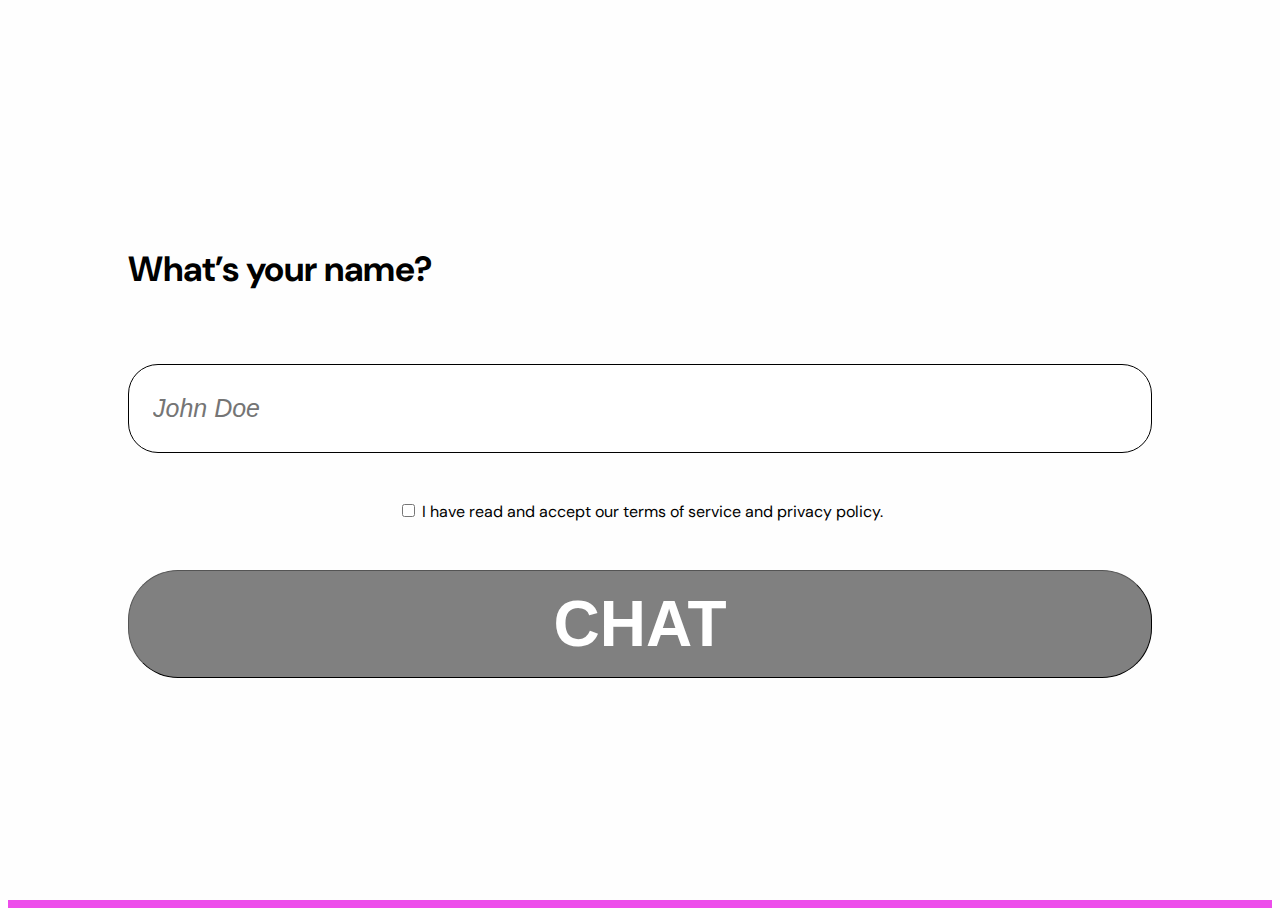
==== chat/index.html @ 2d81bc9c "immprove styling of chat" ====
<!DOCTYPE html>
<html lang="en">
<head>
    <meta charset="utf-8">
    <meta http-equiv="X-UA-Compatible" content="IE=edge">
    <meta name="viewport" content="width=device-width, initial-scale=1, shrink-to-fit=no">

    <title>Title</title>

    <script src="http://ajax.googleapis.com/ajax/libs/jquery/1.7.2/jquery.min.js"></script>
    <link rel="preconnect" href="https://fonts.googleapis.com">
    <link rel="preconnect" href="https://fonts.gstatic.com" crossorigin>
    <link href="https://fonts.googleapis.com/css2?family=DM+Sans:wght@400;700&display=swap" rel="stylesheet">

    <link rel="stylesheet" href="chat.css">
    <link rel="stylesheet" href="login.css">
    <script src="app.js"></script>
</head>
<body>
<div id="app" class="app">
    <div class="content">
        <div id="messages" class="chat"></div>
        <div id="footer-container">
            <div class="footer">
                <input type="text" placeholder="Type your message..." id="message-box">
                <button class="send-button" id="send-button">
                    <div class="send-icon">
                        <svg xmlns="http://www.w3.org/2000/svg" xmlns:xlink="http://www.w3.org/1999/xlink"
                             aria-hidden="true" role="img" preserveAspectRatio="xMidYMid meet"
                             viewBox="0 0 24 24">
                            <path fill="none" stroke-linecap="round" stroke-linejoin="round"
                                  stroke-width="2" style="stroke: currentColor;"
                                  d="M9.912 12H4L2.023 4.135A.662.662 0 0 1 2 3.995c-.022-.721.772-1.221 1.46-.891L22
                         12L3.46 20.896c-.68.327-1.464-.159-1.46-.867a.66.66 0 0 1 .033-.186L3.5 15"/>
                        </svg>
                    </div>
                </button>
            </div>
        </div>
    </div>
    <div class="modal" id="modal">
        <h1 class="login-header">What’s your name?</h1>
        <input type="text" id="login-username" placeholder="John Doe" class="login-name-input">
        <div class="login-consent-group flex">
            <input type="checkbox" id="login-consent" class="login-consent-checkbox">
            <label for="login-consent">I have read and accept our terms of service and privacy policy.</label>
        </div>
        <button id="login-button" class="login-button-base login-button-disabled">CHAT</button>
    </div>
</div>
</body>
</html>
---- chat/chat.css ----
body {
    font-family: 'DM Sans', sans-serif;
    -webkit-font-smoothing: antialiased;
    -moz-osx-font-smoothing: grayscale;
    overflow: hidden;
}

.app {
    height: 100vh;
    overflow: scroll;
    background: linear-gradient(180deg, #9244F3 6.39%, #ED4DEB 98.7%);
    flex-direction: column;
    display: flex;
    justify-content: center;
    align-items: center;
}

.content {
    width: 50vw;
    height: 100vh;
    background: #fefefe;
    position: relative;
    justify-self: center;
    float: bottom;
    overflow: hidden;
    border-radius: 0.5rem;
    margin-top: 3vh;
    margin-bottom: 3vh;
}

.foot-container {
    position: fixed;
    bottom: 0;
    width: 100%;
    overflow: hidden;
    padding-top: 2rem;
}

.footer {
    width: 91%;
    padding-left: 2rem;
    display: flex;
    flex-direction: row;
    justify-content: space-around;
    gap: 4rem;
    padding-top: 2rem;
}

input[type="text"] {
    font-style: italic;
    font-weight: 300;
    font-size: 25px;
    border: 1px solid;
    border-radius: 30px;
    padding: 1.5rem;
    min-width: 65%;
}

.send-button {
    width: 5rem;
    height: 5rem;
    border-radius: 30px;
    border: 0;
    background: linear-gradient(180deg, #9244F3 6.39%, #ED4DEB 98.7%);
    color: white;
    cursor: pointer;
}
.send-button:active {
    transform: translateY(1px);
}
.send-icon {
    width: 3rem;
    height: 3rem;
    margin: auto;
}
.chat{
    margin-top: 2vh;
    display: flex;
    flex-direction: column;
    gap: 2rem;
    overflow-y: scroll;
    max-height: 80%;
    width: 100%;
    -webkit-overflow-scrolling: touch;
}
.message-container{
    display: flex;
    flex-direction: column;
    padding-left: 2rem;
    padding-right: 2rem;
}
.message {
    color: white;
    font-style: normal;
    font-weight: 400;
    font-size: 25px;
    line-height: 29px;
    padding: 1rem;
    max-width: 50%;
    position: relative;
}
.message-user {
    background-color: #9244F3;
    border-radius: 30px 30px 0 30px;
    align-self: flex-end;
}
.message-partner {
    background-color: #ED4DEB;
    border-radius: 0 30px 30px 30px;
    align-self: flex-start;
}
.author {
    font-size: 20px;
    padding-bottom: 0.5rem;
    padding-left: 0.5rem;
    color: #717171;
}
---- chat/login.css ----
.modal {
    position: absolute;
    top: 0;
    left: 0;
    width: 80vw;
    height: 100vh;
    background-color: #fefefe;
    display: flex;
    flex-direction: column;
    justify-content: center;
    align-content: center;
    gap: 3em;
    padding-left: 10vw;
    padding-right: 10vw;
}

.login-header {
    font-style: normal;
    font-weight: 700;
    font-size: 35px;
    line-height: 47px;
}

.login-name-input {
    border: 2px solid rgba(0, 0, 0, 0.5);
    box-sizing: border-box;
    border-radius: 30px;
    padding: 10px;
    font-style: italic;
    font-weight: 300;
    font-size: 25px;
    line-height: 39px;
}

.login-consent-group {
    flex-direction: row;
    width: 50%;
    margin-left: auto;
    margin-right: auto;
    text-align: center;
    gap: 1em;
}

.login-button-base {
    border-radius: 50px;
    font-style: normal;
    font-weight: 900;
    font-size: 4rem;
    color: #FFFFFF;
    padding: 1rem 3rem 1rem 3rem;
    cursor: pointer;
    border-width: 1px;
}

.login-button {
    background: linear-gradient(93.82deg, #9244F3 6.39%, #ED4DEB 98.7%);
    border-style: solid;
    border-color: transparent;
}

.login-button:hover {
    box-shadow:0px 0px 0px 4px #ED4DEB inset;
    background: #fefefe;
    background-image: linear-gradient(93.82deg, #9244F3 6.39%, #ED4DEB 98.7%);
    -webkit-background-clip: text;
    -webkit-text-fill-color: transparent;
}

button:active {
    transform: translateY(1px);
}

.login-button-disabled {
    background-color: gray;
    cursor: not-allowed;
}

input[type="checkbox"] {
    accent-color: #ED4DEB;
}
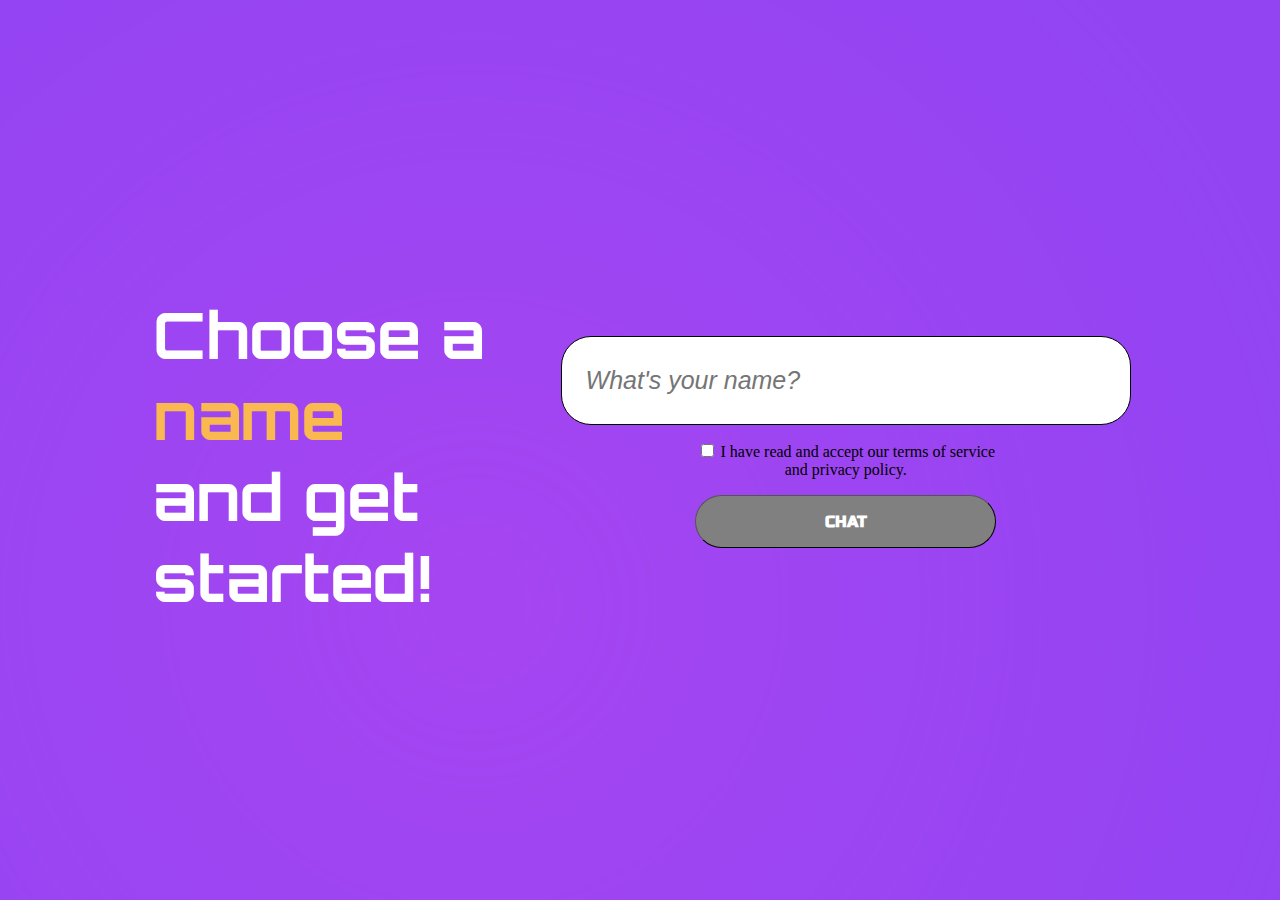
==== commit a8dc8812: "chat styling verändert" ====
--- a/chat/index.html
+++ b/chat/index.html
@@ -5,20 +5,25 @@
     <meta http-equiv="X-UA-Compatible" content="IE=edge">
     <meta name="viewport" content="width=device-width, initial-scale=1, shrink-to-fit=no">
 
-    <title>Title</title>
+    <title>Social Funsolation Chat</title>
 
     <script src="http://ajax.googleapis.com/ajax/libs/jquery/1.7.2/jquery.min.js"></script>
     <link rel="preconnect" href="https://fonts.googleapis.com">
     <link rel="preconnect" href="https://fonts.gstatic.com" crossorigin>
     <link href="https://fonts.googleapis.com/css2?family=DM+Sans:wght@400;700&display=swap" rel="stylesheet">
+    <link href="https://fonts.googleapis.com/css2?family=Orbitron:wght@600&family=Russo+One&display=swap" rel="stylesheet">
 
     <link rel="stylesheet" href="chat.css">
     <link rel="stylesheet" href="login.css">
     <script src="app.js"></script>
+    
 </head>
 <body>
 <div id="app" class="app">
     <div class="content">
+        <div class="header">
+            <h1> Welcome to the chat!</h1>
+        </div>
         <div id="messages" class="chat"></div>
         <div id="footer-container">
             <div class="footer">
@@ -39,14 +44,25 @@
         </div>
     </div>
     <div class="modal" id="modal">
-        <h1 class="login-header">What’s your name?</h1>
-        <input type="text" id="login-username" placeholder="John Doe" class="login-name-input">
-        <div class="login-consent-group flex">
-            <input type="checkbox" id="login-consent" class="login-consent-checkbox">
-            <label for="login-consent">I have read and accept our terms of service and privacy policy.</label>
+        <div class="row">
+            <div class="left">
+                <h1 class="whiteh1" style="margin-bottom: -3vw;">
+                <span>Choose a</span>
+                 <span class="orangeh1">name</span>  
+                 <br>
+                 <span>and get started!</span>
+                </h1>
+            </div>
+            <div class="right">
+                    <input type="text" id="login-username" placeholder="What's your name?" class="login-name-input">
+                    <div class="login-consent-group flex">
+                        <input type="checkbox" id="login-consent" class="login-consent-checkbox">
+                            <label for="login-consent">I have read and accept our terms of service and privacy policy.</label>
+                    </div>
+                <button id="login-button" class="login-button-base login-button-disabled">CHAT</button>
+            </div>
         </div>
-        <button id="login-button" class="login-button-base login-button-disabled">CHAT</button>
-    </div>
+    </div>    
 </div>
 </body>
 </html>--- a/chat/chat.css
+++ b/chat/chat.css
@@ -1,49 +1,29 @@
 body {
-    font-family: 'DM Sans', sans-serif;
+    /*font-family: 'DM Sans', sans-serif;*/
     -webkit-font-smoothing: antialiased;
     -moz-osx-font-smoothing: grayscale;
-    overflow: hidden;
+    background-image: url(../img/lefthue_purple_backgroud.png);
 }
 
 .app {
-    height: 100vh;
-    overflow: scroll;
-    background: linear-gradient(180deg, #9244F3 6.39%, #ED4DEB 98.7%);
+    overflow: auto;
     flex-direction: column;
     display: flex;
     justify-content: center;
     align-items: center;
-}
-
-.content {
-    width: 50vw;
-    height: 100vh;
-    background: #fefefe;
-    position: relative;
-    justify-self: center;
-    float: bottom;
-    overflow: hidden;
-    border-radius: 0.5rem;
-    margin-top: 3vh;
-    margin-bottom: 3vh;
-}
-
-.foot-container {
-    position: fixed;
-    bottom: 0;
-    width: 100%;
-    overflow: hidden;
-    padding-top: 2rem;
+    
 }
 
 .footer {
+    position: relative;
     width: 91%;
     padding-left: 2rem;
+    padding-top: 2rem;
     display: flex;
     flex-direction: row;
     justify-content: space-around;
-    gap: 4rem;
-    padding-top: 2rem;
+    gap: auto;
+    align-self: flex-end;
 }
 
 input[type="text"] {
@@ -53,13 +33,14 @@
     border: 1px solid;
     border-radius: 30px;
     padding: 1.5rem;
-    min-width: 65%;
+    min-width: 50%;
+    width: auto;
 }
 
 .send-button {
-    width: 5rem;
-    height: 5rem;
-    border-radius: 30px;
+    width: 4.5rem;
+    height: 4.5rem;
+    border-radius: 25px;
     border: 0;
     background: linear-gradient(180deg, #9244F3 6.39%, #ED4DEB 98.7%);
     color: white;
@@ -74,7 +55,6 @@
     margin: auto;
 }
 .chat{
-    margin-top: 2vh;
     display: flex;
     flex-direction: column;
     gap: 2rem;
@@ -82,36 +62,66 @@
     max-height: 80%;
     width: 100%;
     -webkit-overflow-scrolling: touch;
+    height: inherit;
 }
 .message-container{
     display: flex;
     flex-direction: column;
-    padding-left: 2rem;
-    padding-right: 2rem;
+    height: max-content;
+    flex-wrap: wrap;
+    width: auto;
 }
 .message {
+    flex-direction: column;
     color: white;
     font-style: normal;
     font-weight: 400;
-    font-size: 25px;
-    line-height: 29px;
+    font-size: 1.5rem;
+    line-height: 2rem;
     padding: 1rem;
     max-width: 50%;
     position: relative;
+    flex-grow: 1;
+    flex-shrink: 1;
+    flex-basis: 40px;
 }
 .message-user {
     background-color: #9244F3;
     border-radius: 30px 30px 0 30px;
     align-self: flex-end;
+    flex-grow: 1;
+    flex-shrink: 1;
+    flex-basis: 40px;
+
 }
 .message-partner {
     background-color: #ED4DEB;
     border-radius: 0 30px 30px 30px;
     align-self: flex-start;
+    flex-grow: 1;
+    flex-shrink: 1;
+    flex-basis: 40px;
 }
 .author {
     font-size: 20px;
     padding-bottom: 0.5rem;
     padding-left: 0.5rem;
     color: #717171;
-}+}
+
+.content {
+    background: white;
+    border-radius: 25px;
+    border: 5px solid #f9b850;
+    padding: 2rem;
+    width: 40vw;
+    height: 40vw;
+    display: flex;
+    flex-direction: column;
+    }
+.header{
+    height:fit-content;
+    overflow: hidden;
+    font-family: "Orbitron", sans-serif;
+    
+}
--- a/chat/login.css
+++ b/chat/login.css
@@ -4,7 +4,7 @@
     left: 0;
     width: 80vw;
     height: 100vh;
-    background-color: #fefefe;
+    background-image: url(../img/lefthue_purple_backgroud.png);
     display: flex;
     flex-direction: column;
     justify-content: center;
@@ -26,7 +26,6 @@
     box-sizing: border-box;
     border-radius: 30px;
     padding: 10px;
-    font-style: italic;
     font-weight: 300;
     font-size: 25px;
     line-height: 39px;
@@ -43,28 +42,27 @@
 
 .login-button-base {
     border-radius: 50px;
-    font-style: normal;
+    font-style: "Russo One", sans-serif;
     font-weight: 900;
-    font-size: 4rem;
+    font-size: 100%;
     color: #FFFFFF;
     padding: 1rem 3rem 1rem 3rem;
     cursor: pointer;
     border-width: 1px;
+    width: 50%;
+    align-self: center;
+    margin: 1rem;
 }
 
 .login-button {
-    background: linear-gradient(93.82deg, #9244F3 6.39%, #ED4DEB 98.7%);
+    background: #f9b850;
     border-style: solid;
     border-color: transparent;
+    font-family: "Russo One", sans-serif;
+
 }
 
-.login-button:hover {
-    box-shadow:0px 0px 0px 4px #ED4DEB inset;
-    background: #fefefe;
-    background-image: linear-gradient(93.82deg, #9244F3 6.39%, #ED4DEB 98.7%);
-    -webkit-background-clip: text;
-    -webkit-text-fill-color: transparent;
-}
+
 
 button:active {
     transform: translateY(1px);
@@ -73,8 +71,73 @@
 .login-button-disabled {
     background-color: gray;
     cursor: not-allowed;
+    font-family: "Russo One", sans-serif;
 }
 
 input[type="checkbox"] {
-    accent-color: #ED4DEB;
-}+    accent-color: #f9b850;
+    
+}
+
+.whiteh1{
+    font-size:5vw;
+    font-style: "Orbitron";
+    margin-left:20px;
+    margin-top:-2vw;
+    color:white;
+    align-self: center;
+}
+.left{
+    float: left;
+    width: 40%;
+    padding: 5px;
+    display: flex;
+    justify-content: center;
+    font-family: "Orbitron", "sans-serif";
+}
+.right{
+    float: right;
+    width: 60%;
+    padding: 5px;
+    align-items: right;
+    display: flex;
+    flex-direction: column;
+}
+
+.row{
+    display:flex;
+
+}
+
+#login-username{
+    margin: 1rem;
+}
+
+.orangeh1{
+    color: #f9b850;
+}
+
+@media only screen and (max-width: 600px) {
+    .row{
+        flex-direction: column;
+        justify-content: center;
+        align-items: center;
+    }
+    #login-username{
+        font-size: 1rem;
+        height: 4rem;
+    }
+    .right{
+        width: 100%;
+    }
+    .left{
+        width: 100%;
+        align-items: center;
+        padding: 1rem;
+    }
+    .whiteh1{
+        font-size: 3rem;
+        margin: auto;
+    }
+
+  }